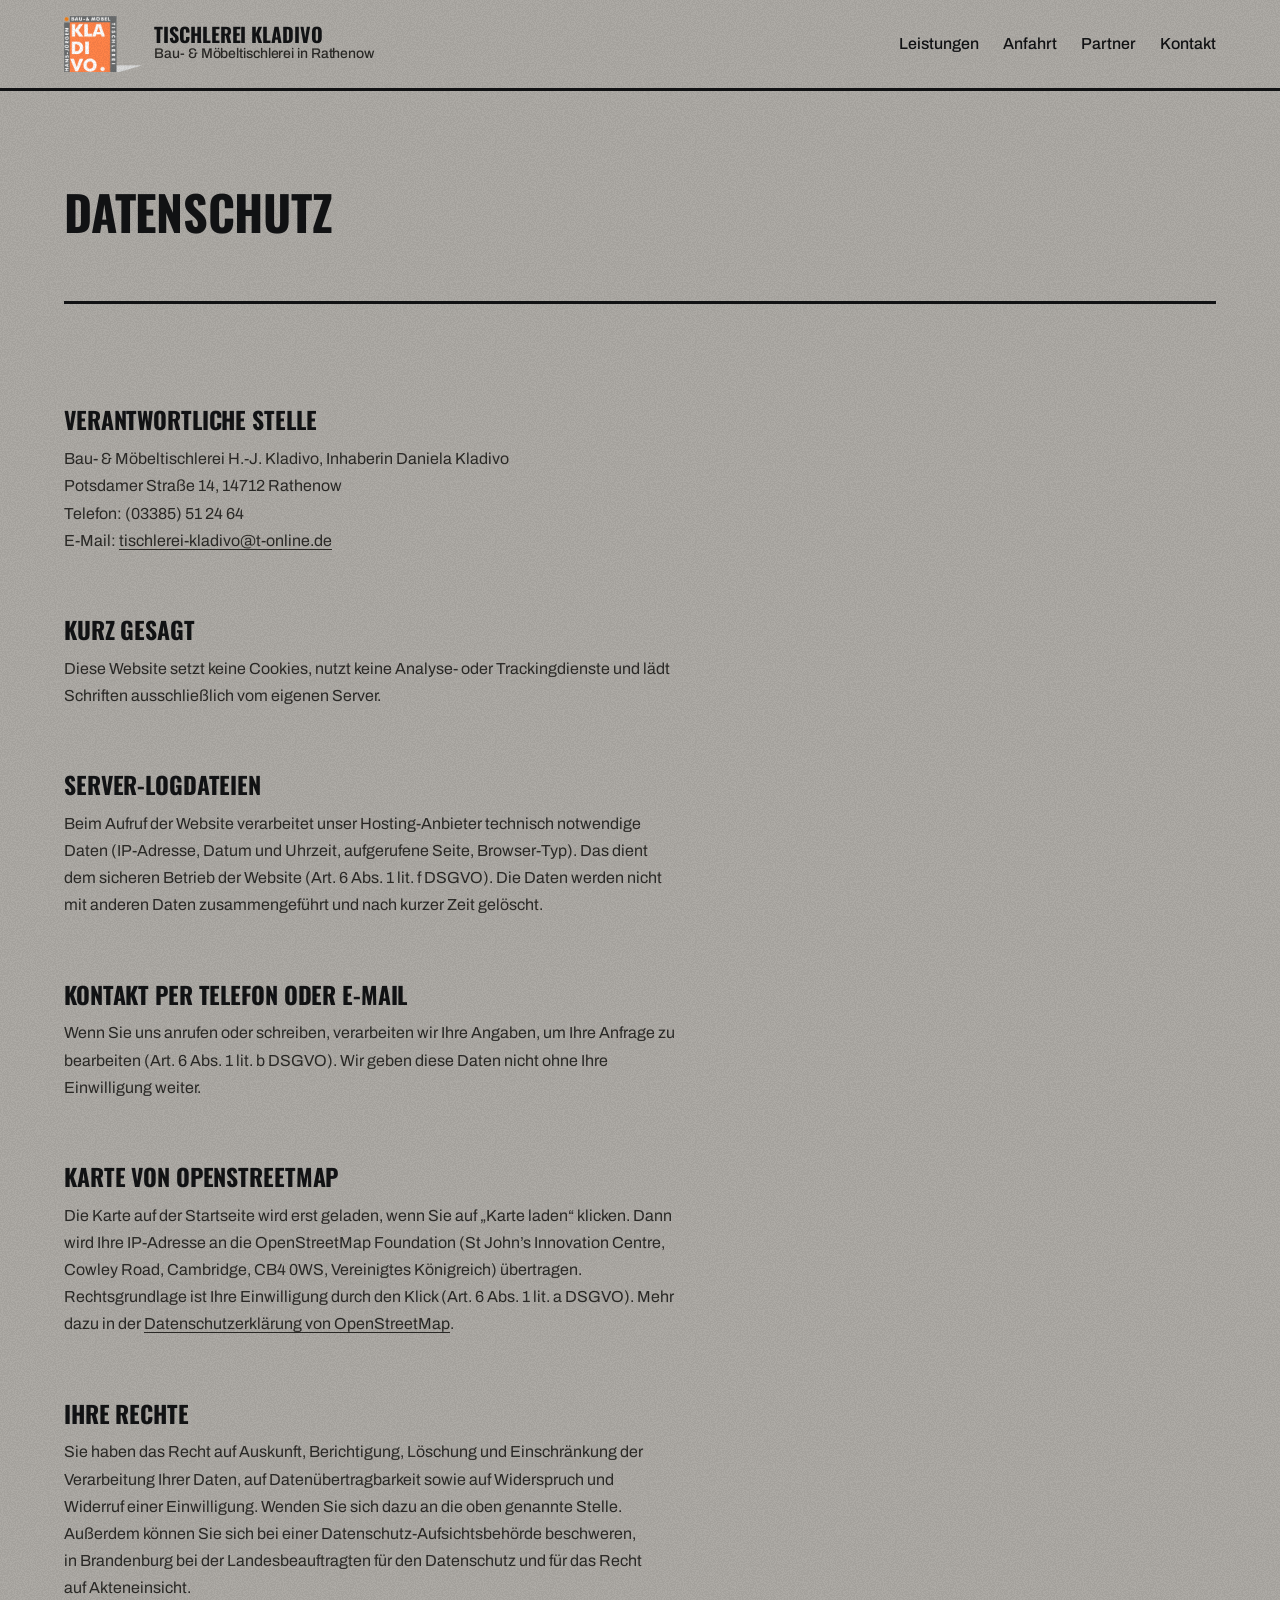
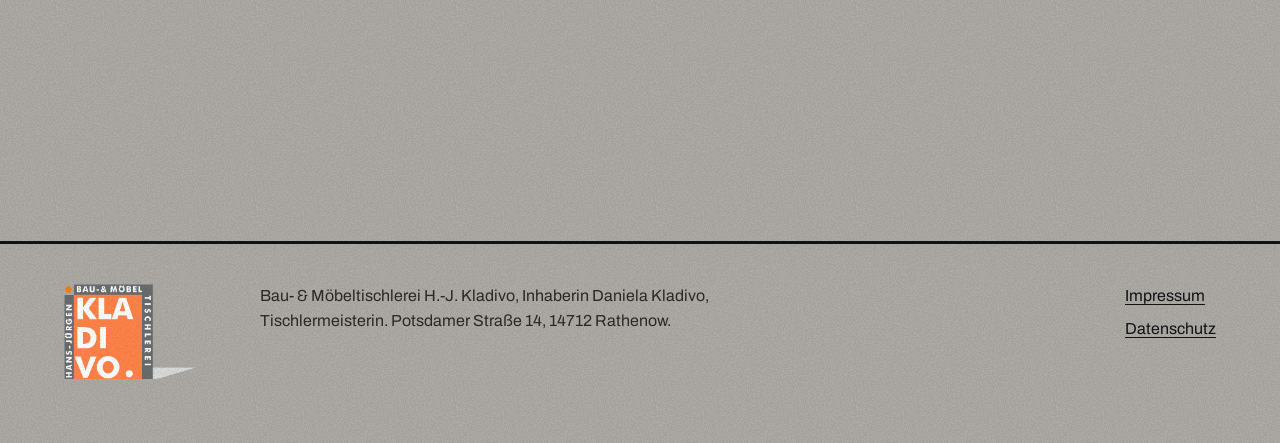
==== datenschutz.html @ 66cb930c "Neue Website der Tischlerei Kladivo Statische Neuauflage von tischlerei-kladivo.de nach den Hallmark" ====
<!doctype html>
<html lang="de">
<head>
<meta charset="utf-8">
<meta name="viewport" content="width=device-width, initial-scale=1">
<title>Datenschutz, Tischlerei Kladivo Rathenow</title>
<meta name="description" content="Datenschutzerklärung der Bau- & Möbeltischlerei H.-J. Kladivo in Rathenow.">
<meta name="robots" content="noindex">
<link rel="icon" href="assets/img/favicon.png" type="image/png">
<link rel="stylesheet" href="assets/css/site.css">
</head>
<body>
<a class="skip" href="#inhalt">Zum Inhalt springen</a>

<header class="nav">
  <div class="container nav__inner">
    <a class="brand" href="./" aria-label="Tischlerei Kladivo, zur Startseite">
      <img src="assets/img/kladivo-logo.png" width="413" height="295" alt="">
      <span class="brand__name">Tischlerei Kladivo<small>Bau- & Möbeltischlerei in Rathenow</small></span>
    </a>
    <nav aria-label="Hauptnavigation">
      <ul class="nav__links">
        <li><a href="./#leistungen">Leistungen</a></li>
        <li><a href="./#anfahrt">Anfahrt</a></li>
        <li><a href="./#partner">Partner</a></li>
        <li><a href="./#kontakt">Kontakt</a></li>
      </ul>
    </nav>
  </div>
</header>

<main id="inhalt" class="doc">
  <div class="container">
    <h1>Datenschutz</h1>
    <div class="doc__body">
      <h2>Verantwortliche Stelle</h2>
      <address>Bau- & Möbeltischlerei H.-J. Kladivo, Inhaberin Daniela Kladivo<br>Potsdamer Straße 14, 14712 Rathenow<br>Telefon: (03385) 51 24 64<br>E-Mail: <a href="mailto:tischlerei-kladivo@t-online.de">tischlerei-kladivo@t-online.de</a></address>

      <h2>Kurz gesagt</h2>
      <p>Diese Website setzt keine Cookies, nutzt keine Analyse- oder Trackingdienste und lädt Schriften ausschließlich vom eigenen Server.</p>

      <h2>Server-Logdateien</h2>
      <p>Beim Aufruf der Website verarbeitet unser Hosting-Anbieter technisch notwendige Daten (IP-Adresse, Datum und Uhrzeit, aufgerufene Seite, Browser-Typ). Das dient dem sicheren Betrieb der Website (Art. 6 Abs. 1 lit. f DSGVO). Die Daten werden nicht mit anderen Daten zusammengeführt und nach kurzer Zeit gelöscht.</p>

      <h2>Kontakt per Telefon oder E-Mail</h2>
      <p>Wenn Sie uns anrufen oder schreiben, verarbeiten wir Ihre Angaben, um Ihre Anfrage zu bearbeiten (Art. 6 Abs. 1 lit. b DSGVO). Wir geben diese Daten nicht ohne Ihre Einwilligung weiter.</p>

      <h2>Karte von OpenStreetMap</h2>
      <p>Die Karte auf der Startseite wird erst geladen, wenn Sie auf „Karte laden“ klicken. Dann wird Ihre IP-Adresse an die OpenStreetMap Foundation (St John’s Innovation Centre, Cowley Road, Cambridge, CB4 0WS, Vereinigtes Königreich) übertragen. Rechtsgrundlage ist Ihre Einwilligung durch den Klick (Art. 6 Abs. 1 lit. a DSGVO). Mehr dazu in der <a href="https://wiki.osmfoundation.org/wiki/Privacy_Policy" rel="noopener">Datenschutzerklärung von OpenStreetMap</a>.</p>

      <h2>Ihre Rechte</h2>
      <p>Sie haben das Recht auf Auskunft, Berichtigung, Löschung und Einschränkung der Verarbeitung Ihrer Daten, auf Datenübertragbarkeit sowie auf Widerspruch und Widerruf einer Einwilligung. Wenden Sie sich dazu an die oben genannte Stelle. Außerdem können Sie sich bei einer Datenschutz-Aufsichtsbehörde beschweren, in Brandenburg bei der Landesbeauftragten für den Datenschutz und für das Recht auf Akteneinsicht.</p>
    </div>
  </div>
</main>

<footer class="footer">
  <div class="container footer__inner">
    <img src="assets/img/kladivo-logo.png" width="413" height="295" alt="">
    <p>Bau- & Möbeltischlerei H.-J. Kladivo, Inhaberin Daniela Kladivo, Tischlermeisterin. Potsdamer Straße 14, 14712 Rathenow.</p>
    <ul>
      <li><a href="impressum.html">Impressum</a></li>
      <li><a href="datenschutz.html" aria-current="page">Datenschutz</a></li>
    </ul>
  </div>
</footer>
</body>
</html>
---- assets/css/site.css ----
/* Hallmark · shape: site board (a trade's notice board: contact plate, rows, statement, visit split, partner table, contact band) · genre: editorial · theme: Formwork (deal: manual) · job: hire · draw: manual
 * hero: Counter · nav: edge-aligned, the logo mark and wordmark left, four anchor links right · footer: colophon block · imagery: none (the owner's logo only) · signature: the original Kladivo logo, kept, cast on a plate with the phone number like a sign at the workshop gate · formwork: cast
 * axes: mid/display-condensed/warm · posture: restrained · contrast: pass · fold: pass · v2.0.0 */
/* Hallmark · pre-emit critique: P4 H5 E4 S4 R5 V4 · weakest: S, the trade's own slogan and its own words about the workshop carry the page instead of generic craft copy */
@import url("./tokens.css");
@import url("./base.css");

/* Fläche: Betongrau mit Körnung */
body { position: relative; isolation: isolate; }
body::after {
  content: ""; position: absolute; inset: 0; pointer-events: none; z-index: var(--z-raised);
  background-size: 200px 200px; opacity: var(--texture-opacity); mix-blend-mode: multiply;
  background-image: url("data:image/svg+xml,%3Csvg xmlns='http://www.w3.org/2000/svg' width='200' height='200'%3E%3Cfilter id='g'%3E%3CfeTurbulence type='fractalNoise' baseFrequency='0.85' numOctaves='2' stitchTiles='stitch'/%3E%3CfeColorMatrix values='0 0 0 0 0 0 0 0 0 0 0 0 0 0 0 0 0 0 9 -4'/%3E%3C/filter%3E%3Crect width='100%25' height='100%25' filter='url(%23g)'/%3E%3C/svg%3E");
}
body > * { position: relative; }

.skip { position: absolute; left: var(--space-md); top: var(--space-md); z-index: var(--z-tooltip); padding: var(--space-sm) var(--space-md); background: var(--color-plate-ink); color: var(--color-ink); transform: translateY(-200%); }
.skip:focus-visible { transform: none; }

/* Navigation */
.nav { border-bottom: var(--rule-bar) solid var(--color-ink); }
.nav__inner { display: flex; align-items: center; justify-content: space-between; gap: var(--space-lg); min-height: var(--nav-h); }
.brand { display: inline-flex; align-items: center; gap: var(--space-sm); text-decoration: none; color: var(--color-ink); }
.brand img { width: auto; height: 56px; flex-shrink: 0; }
.brand__name { font: var(--display-weight) var(--text-lg)/1.05 var(--font-display); text-transform: uppercase; letter-spacing: var(--tracking-display); white-space: nowrap; }
.brand__name small { display: block; font: 500 var(--text-sm)/1.3 var(--font-body); text-transform: none; color: var(--color-ink-2); }
.nav__links { display: flex; gap: var(--space-lg); margin: 0; padding: 0; list-style: none; }
.nav__links a { display: inline-block; padding-block: var(--space-xs); font-weight: 500; font-size: var(--text-md); text-decoration: none; color: var(--color-ink); white-space: nowrap; transition: color var(--dur-short) var(--ease-out); }
.nav__links a:hover { color: var(--color-accent-deep); text-decoration: underline; text-decoration-thickness: 2px; }

/* Buttons */
.btn { display: inline-flex; align-items: center; justify-content: center; min-height: 48px; padding: 0 var(--space-xl); border: 2px solid var(--color-ink); border-radius: 0; font: var(--display-weight) var(--text-md)/1 var(--font-display); text-transform: uppercase; letter-spacing: 0.02em; white-space: nowrap; text-decoration: none; cursor: pointer;
  transition: translate var(--dur-micro) var(--ease-out), box-shadow var(--dur-micro) var(--ease-out), background-color var(--dur-short) var(--ease-out); }
.btn--primary { background: var(--color-accent); color: var(--color-accent-ink); box-shadow: 0 3px 0 var(--color-accent-deep); }
.btn--primary:hover { background: color-mix(in oklab, var(--color-accent) 88%, var(--color-plate-ink)); }
.btn--primary:active { translate: 0 3px; box-shadow: 0 0 0 var(--color-accent-deep); }
.btn--secondary { background: var(--color-paper-2); color: var(--color-ink); box-shadow: inset 0 2px 3px color-mix(in oklab, var(--color-ink) 30%, transparent); }
.btn--secondary:hover { background: var(--color-paper-3); }
.btn--secondary:active { translate: 0 1px; }
.btn:disabled, .btn[aria-disabled="true"] { opacity: 0.55; cursor: not-allowed; translate: none; }
.btn[aria-busy="true"] { cursor: progress; }
.actions { display: flex; flex-wrap: wrap; gap: var(--space-md); }

/* Plate (gegossene Tafel) */
.plate { background: var(--color-plate); border: var(--rule-bar) solid var(--color-ink); box-shadow: var(--shadow-card); }

/* Hero */
.hero__inner { display: grid; grid-template-columns: minmax(0, 7fr) minmax(0, 5fr); gap: var(--space-3xl); align-items: center; min-height: calc(100svh - var(--nav-h)); padding-block: var(--space-2xl) var(--space-3xl); }
.hero__text { display: grid; gap: var(--space-lg); }
.hero h1 { line-height: 1.02; max-width: none; }
.hero .lead { color: var(--color-ink-2); }
.hero .actions { margin-top: var(--space-md); }
.sign { padding: var(--space-xl); display: grid; gap: var(--space-lg); }
.sign img { width: 100%; max-width: 280px; height: auto; }
.sign__phone { display: grid; gap: var(--space-2xs); padding-top: var(--space-lg); border-top: var(--rule-bar) solid var(--color-ink); }
.sign__phone a { font: 500 var(--text-3xl)/1.05 var(--font-outlier); font-variant-numeric: tabular-nums; text-decoration: none; color: var(--color-ink); white-space: nowrap; }
.sign__phone a:hover { color: var(--color-accent-deep); text-decoration: underline; text-decoration-thickness: 2px; }
.label { font-size: var(--text-sm); font-weight: 500; color: var(--color-muted); }
.sign address { font-style: normal; color: var(--color-ink-2); }

/* Abschnitte */
.section { padding-block: var(--section-gap) 0; }
.section--last { padding-bottom: var(--section-gap); }
.head { display: grid; grid-template-columns: minmax(0, 7fr) minmax(0, 5fr); gap: var(--gap-columns); align-items: end; padding-top: var(--space-lg); border-top: var(--rule-bar) solid var(--color-ink); margin-bottom: var(--space-2xl); }
.head .lead { color: var(--color-ink-2); }

/* Leistungen: Zeilen */
.rows { margin: 0; padding: 0; list-style: none; }
.rows li { display: grid; grid-template-columns: minmax(0, 5fr) minmax(0, 7fr); gap: var(--gap-columns); align-items: baseline; padding-block: var(--space-xl); border-bottom: var(--rule-hair) solid var(--color-paper-3); }
.rows li:first-child { padding-top: 0; }
.rows h3 { font-size: var(--text-2xl); line-height: 1.05; }
.rows p { color: var(--color-ink-2); font-size: var(--text-lg); line-height: 1.5; }

/* Leitsatz auf dunklem Band */
.band--ink { --color-focus: var(--color-accent); background: var(--color-ink); color: var(--color-plate-ink); padding-block: var(--section-gap-s); margin-top: var(--section-gap); }
.statement { display: grid; grid-template-columns: minmax(0, 9fr) minmax(0, 3fr); gap: var(--gap-columns); align-items: end; }
.statement blockquote { margin: 0; }
.statement blockquote p { font: var(--display-weight) var(--text-display-s)/1.04 var(--font-display); text-transform: uppercase; letter-spacing: var(--tracking-display); max-width: 24ch; text-wrap: balance; color: var(--color-plate-ink); }
.statement > p { color: var(--color-plate); max-width: 34ch; }

/* Besuch: Split mit Karte */
.visit { display: grid; grid-template-columns: minmax(0, 5fr) minmax(0, 7fr); gap: var(--space-3xl); align-items: center; }
.visit__text { display: grid; gap: var(--space-lg); }
.visit__text p { color: var(--color-ink-2); }
.visit__text address { font-style: normal; font-size: var(--text-lg); line-height: 1.45; color: var(--color-ink); }
.map { position: relative; min-height: 460px; border: 2px solid var(--color-ink); background: var(--color-paper-2); display: grid; }
.map__rest { display: grid; align-content: end; gap: var(--space-md); padding: var(--space-xl); }
.map__street { font: var(--display-weight) var(--text-display-s)/1.02 var(--font-display); text-transform: uppercase; letter-spacing: var(--tracking-display); color: var(--color-ink); }
.map__coords { font: 500 var(--text-lg)/1.3 var(--font-outlier); font-variant-numeric: tabular-nums; color: var(--color-ink-2); }
.map__note { font-size: var(--text-sm); color: var(--color-muted); max-width: 46ch; }
.map iframe { position: absolute; inset: 0; width: 100%; height: 100%; border: 0; }

/* Partner: Tabelle */
.table { width: 100%; border-collapse: collapse; }
.table th { text-align: left; font-size: var(--text-sm); font-weight: 500; color: var(--color-muted); padding: 0 var(--space-md) var(--space-sm) 0; border-bottom: var(--rule-bar) solid var(--color-ink); white-space: nowrap; }
.table td { padding: var(--space-md) var(--space-md) var(--space-md) 0; border-bottom: var(--rule-hair) solid var(--color-paper-3); vertical-align: baseline; color: var(--color-ink-2); }
.table td:first-child { font: var(--display-weight) var(--text-title)/1.2 var(--font-display); text-transform: uppercase; color: var(--color-ink); width: 34%; }
.table td:last-child { text-align: right; padding-right: 0; white-space: nowrap; }
.table a { color: var(--color-ink); font-weight: 500; }
.table a:hover { color: var(--color-accent-deep); text-decoration-thickness: 2px; }

/* Kontakt: Band */
.band--cast { background: var(--color-paper-2); padding-block: var(--section-gap-s); margin-top: var(--section-gap); }
.band--cast .head { border-top-color: var(--color-ink); }
.contacts { display: grid; grid-template-columns: repeat(4, minmax(0, 1fr)); margin: 0; }
.contacts > div { display: grid; align-content: start; gap: var(--space-xs); padding-inline: var(--space-lg); border-left: var(--rule-hair) solid var(--color-ink-2); }
.contacts > div:first-child { padding-left: 0; border-left: 0; }
.contacts > div:last-child { padding-right: 0; }
.contacts dt { font-size: var(--text-sm); font-weight: 500; color: var(--color-muted); }
.contacts dd { margin: 0; font: 500 var(--text-xl)/1.3 var(--font-outlier); font-variant-numeric: tabular-nums; color: var(--color-ink); overflow-wrap: anywhere; }
.contacts dd a { text-decoration: none; }
.contacts dd a:hover { color: var(--color-accent-deep); text-decoration: underline; text-decoration-thickness: 2px; }
.contacts__note { margin-top: var(--space-xl); color: var(--color-ink-2); }

/* Fußzeile */
.footer { padding-block: var(--space-3xl) var(--space-2xl); }
.footer__inner { display: grid; grid-template-columns: auto minmax(0, 1fr) auto; gap: var(--space-2xl); align-items: start; padding-top: var(--space-xl); border-top: var(--rule-bar) solid var(--color-ink); }
.footer img { width: 132px; height: auto; }
.footer p { color: var(--color-ink-2); max-width: 52ch; }
.footer ul { display: grid; gap: var(--space-xs); margin: 0; padding: 0; list-style: none; }
.footer ul a { color: var(--color-ink); }
.footer ul a:hover { color: var(--color-accent-deep); text-decoration-thickness: 2px; }

/* Unterseiten (Impressum, Datenschutz) */
.doc { padding-block: var(--space-3xl) var(--section-gap); }
.doc h1 { font-size: var(--text-section); margin-bottom: var(--space-2xl); }
.doc h2 { font-size: var(--text-title); margin-top: var(--space-2xl); margin-bottom: var(--space-sm); }
.doc p, .doc address, .doc li { max-width: 68ch; color: var(--color-ink-2); line-height: 1.7; }
.doc p + p { margin-top: var(--space-md); }
.doc address { font-style: normal; }
.doc ul { padding-left: var(--space-lg); margin: var(--space-sm) 0 0; }
.doc__body { border-top: var(--rule-bar) solid var(--color-ink); padding-top: var(--space-xl); }

/* Responsiv */
@media (max-width: 60rem) {
  :root { --nav-h: 72px; }
  .nav__inner { flex-wrap: wrap; row-gap: 0; padding-block: var(--space-sm); }
  .nav__links { width: 100%; overflow-x: auto; gap: var(--space-lg); padding-bottom: var(--space-2xs); }
  .brand img { height: 44px; }
  .hero__inner { grid-template-columns: minmax(0, 1fr); min-height: 0; gap: var(--space-2xl); padding-block: var(--space-2xl); }
  .head, .statement, .visit { grid-template-columns: minmax(0, 1fr); }
  .visit { gap: var(--space-xl); }
  .rows li { grid-template-columns: minmax(0, 1fr); gap: var(--space-sm); }
  .contacts { grid-template-columns: repeat(2, minmax(0, 1fr)); row-gap: var(--space-xl); }
  .contacts > div:nth-child(3) { padding-left: 0; border-left: 0; }
  .footer__inner { grid-template-columns: minmax(0, 1fr); gap: var(--space-lg); }
  .map { min-height: 340px; }
}
@media (max-width: 40rem) {
  .sign { padding: var(--space-lg); }
  .sign__phone a { font-size: var(--text-2xl); }
  .contacts { grid-template-columns: minmax(0, 1fr); }
  .contacts > div { padding-inline: 0; border-left: 0; padding-top: var(--space-md); border-top: var(--rule-hair) solid var(--color-ink-2); }
  .contacts > div:first-child { border-top: 0; padding-top: 0; }
  .table thead { display: none; }
  .table tr { display: grid; grid-template-columns: minmax(0, 1fr) auto; column-gap: var(--space-md); padding-block: var(--space-md); border-bottom: var(--rule-hair) solid var(--color-paper-3); }
  .table td { border: 0; padding: 0; width: auto; }
  .table td:first-child { width: auto; }
  .table td:nth-child(2) { grid-column: 1 / -1; grid-row: 2; }
  .table td:last-child { grid-column: 2; grid-row: 1; }
}
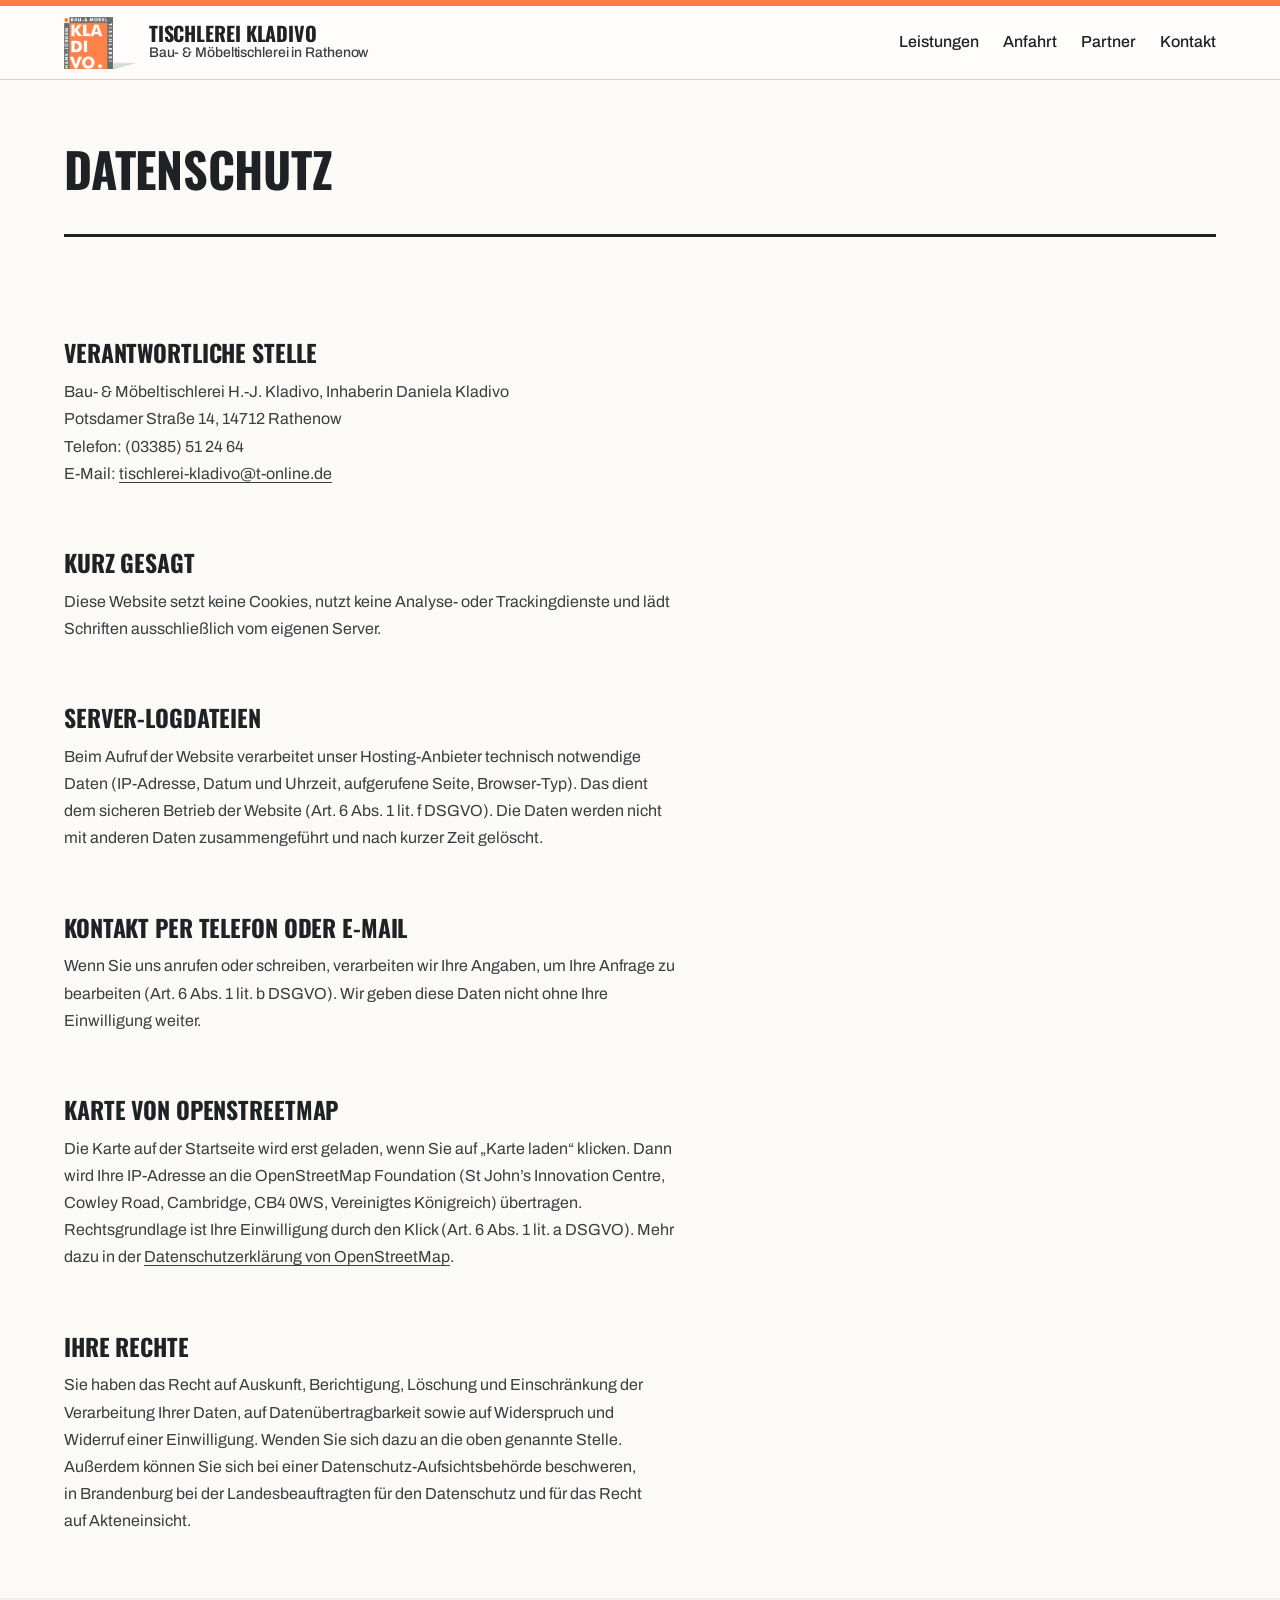
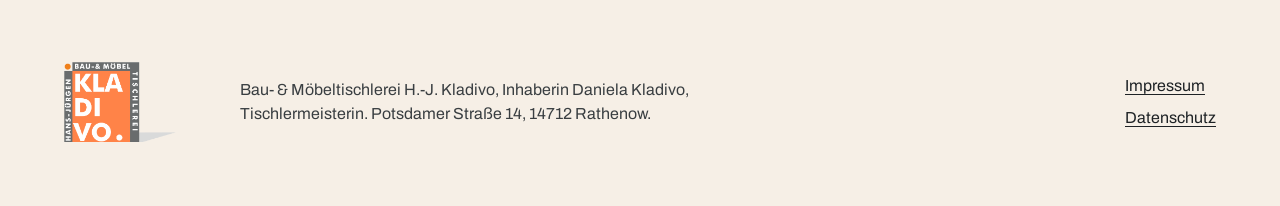
==== commit ecc47788: "Partnerlogos und bildschirmfüllende Sektionen auf allen Geräten - Partner als Kacheln mit ihren Logo" ====
--- a/datenschutz.html
+++ b/datenschutz.html
@@ -19,12 +19,15 @@
       <span class="brand__name">Tischlerei Kladivo<small>Bau- & Möbeltischlerei in Rathenow</small></span>
     </a>
     <nav aria-label="Hauptnavigation">
-      <ul class="nav__links">
+      <details class="menu" open>
+        <summary>Menü</summary>
+        <ul class="nav__links">
         <li><a href="./#leistungen">Leistungen</a></li>
         <li><a href="./#anfahrt">Anfahrt</a></li>
         <li><a href="./#partner">Partner</a></li>
         <li><a href="./#kontakt">Kontakt</a></li>
       </ul>
+      </details>
     </nav>
   </div>
 </header>
@@ -64,5 +67,15 @@
     </ul>
   </div>
 </footer>
+<script>
+  (function () {
+    var m = document.querySelector('.menu');
+    if (!m) return;
+    var mq = window.matchMedia('(max-width: 60rem)');
+    function sync() { m.open = !mq.matches; }
+    sync(); mq.addEventListener('change', sync);
+    m.querySelectorAll('a').forEach(function (a) { a.addEventListener('click', function () { if (mq.matches) m.open = false; }); });
+  })();
+</script>
 </body>
 </html>
--- a/assets/css/site.css
+++ b/assets/css/site.css
@@ -1,161 +1,207 @@
-/* Hallmark · shape: site board (a trade's notice board: contact plate, rows, statement, visit split, partner table, contact band) · genre: editorial · theme: Formwork (deal: manual) · job: hire · draw: manual
- * hero: Counter · nav: edge-aligned, the logo mark and wordmark left, four anchor links right · footer: colophon block · imagery: none (the owner's logo only) · signature: the original Kladivo logo, kept, cast on a plate with the phone number like a sign at the workshop gate · formwork: cast
- * axes: mid/display-condensed/warm · posture: restrained · contrast: pass · fold: pass · v2.0.0 */
-/* Hallmark · pre-emit critique: P4 H5 E4 S4 R5 V4 · weakest: S, the trade's own slogan and its own words about the workshop carry the page instead of generic craft copy */
+/* Hallmark · shape: site board (full-screen panels: contact plate, rows, statement, visit split, partner tiles, contact plate) · genre: editorial · theme: custom (from Formwork, repainted on request) · job: hire · idea: "the workshop's own sign, set out in daylight" · vibe: "bright workshop, warm white, logo orange, plain talk"
+ * paper: oklch(98.5% 0.006 75) · accent: oklch(73% 0.17 45) · display: Oswald · body: Archivo · hero: Counter · nav: sticky edge-aligned bar under an orange strip, logo and wordmark left, four anchor links right, a menu disclosure under 60rem · footer: colophon block · imagery: the owner's logo and the partners' own logos · signature: the original Kladivo logo on a white plate with a hard orange shadow, beside the phone number
+ * axes: light/display-condensed/warm · posture: committed (the logo orange carries the statement panel, the strip and the plate shadows) · contrast: pass · fold: pass · v2.0.0 */
+/* Hallmark · pre-emit critique: P4 H5 E4 S4 R4 V4 · weakest: R, the orange field is loud; kept to one panel, the strip and the plate shadows so it reads as the logo, not as a sale */
 @import url("./tokens.css");
 @import url("./base.css");
 
-/* Fläche: Betongrau mit Körnung */
-body { position: relative; isolation: isolate; }
-body::after {
-  content: ""; position: absolute; inset: 0; pointer-events: none; z-index: var(--z-raised);
-  background-size: 200px 200px; opacity: var(--texture-opacity); mix-blend-mode: multiply;
-  background-image: url("data:image/svg+xml,%3Csvg xmlns='http://www.w3.org/2000/svg' width='200' height='200'%3E%3Cfilter id='g'%3E%3CfeTurbulence type='fractalNoise' baseFrequency='0.85' numOctaves='2' stitchTiles='stitch'/%3E%3CfeColorMatrix values='0 0 0 0 0 0 0 0 0 0 0 0 0 0 0 0 0 0 9 -4'/%3E%3C/filter%3E%3Crect width='100%25' height='100%25' filter='url(%23g)'/%3E%3C/svg%3E");
-}
-body > * { position: relative; }
-
-.skip { position: absolute; left: var(--space-md); top: var(--space-md); z-index: var(--z-tooltip); padding: var(--space-sm) var(--space-md); background: var(--color-plate-ink); color: var(--color-ink); transform: translateY(-200%); }
+:root { --nav-h: 80px; --panel-pad: var(--space-3xl); --head-gap: var(--space-2xl); }
+@media (max-width: 60rem) { :root { --nav-h: 68px; --panel-pad: var(--space-2xl); --head-gap: var(--space-xl); } }
+@media (max-width: 40rem) { :root { --nav-h: 64px; --panel-pad: var(--space-xl); --head-gap: var(--space-lg); } }
+html { scroll-padding-top: var(--nav-h); }
+
+.skip { position: absolute; left: var(--space-md); top: var(--space-md); z-index: var(--z-tooltip); padding: var(--space-sm) var(--space-md); background: var(--color-plate); color: var(--color-ink); transform: translateY(-200%); }
 .skip:focus-visible { transform: none; }
 
-/* Navigation */
-.nav { border-bottom: var(--rule-bar) solid var(--color-ink); }
-.nav__inner { display: flex; align-items: center; justify-content: space-between; gap: var(--space-lg); min-height: var(--nav-h); }
-.brand { display: inline-flex; align-items: center; gap: var(--space-sm); text-decoration: none; color: var(--color-ink); }
-.brand img { width: auto; height: 56px; flex-shrink: 0; }
+/* Navigation: klebt oben, feste Höhe */
+.nav { position: sticky; top: 0; z-index: var(--z-sticky-nav); height: var(--nav-h); border-top: 6px solid var(--color-accent); border-bottom: var(--rule-hair) solid var(--color-rule); background: var(--color-plate); }
+.nav__inner { display: flex; align-items: center; justify-content: space-between; gap: var(--space-lg); height: 100%; }
+.brand { display: inline-flex; align-items: center; gap: var(--space-sm); min-width: 0; text-decoration: none; color: var(--color-ink); }
+.brand img { width: auto; height: calc(var(--nav-h) - 28px); flex-shrink: 0; }
 .brand__name { font: var(--display-weight) var(--text-lg)/1.05 var(--font-display); text-transform: uppercase; letter-spacing: var(--tracking-display); white-space: nowrap; }
 .brand__name small { display: block; font: 500 var(--text-sm)/1.3 var(--font-body); text-transform: none; color: var(--color-ink-2); }
 .nav__links { display: flex; gap: var(--space-lg); margin: 0; padding: 0; list-style: none; }
 .nav__links a { display: inline-block; padding-block: var(--space-xs); font-weight: 500; font-size: var(--text-md); text-decoration: none; color: var(--color-ink); white-space: nowrap; transition: color var(--dur-short) var(--ease-out); }
 .nav__links a:hover { color: var(--color-accent-deep); text-decoration: underline; text-decoration-thickness: 2px; }
+.menu { position: relative; }
+.menu > summary { display: none; }
 
 /* Buttons */
-.btn { display: inline-flex; align-items: center; justify-content: center; min-height: 48px; padding: 0 var(--space-xl); border: 2px solid var(--color-ink); border-radius: 0; font: var(--display-weight) var(--text-md)/1 var(--font-display); text-transform: uppercase; letter-spacing: 0.02em; white-space: nowrap; text-decoration: none; cursor: pointer;
+.btn { display: inline-flex; align-items: center; justify-content: center; min-height: 48px; padding: 0 var(--space-xl); border: 2px solid var(--color-ink); border-radius: 0; font: var(--display-weight) var(--text-md)/1 var(--font-display); text-transform: uppercase; letter-spacing: 0.02em; white-space: nowrap; text-decoration: none; cursor: pointer; color: var(--color-ink);
   transition: translate var(--dur-micro) var(--ease-out), box-shadow var(--dur-micro) var(--ease-out), background-color var(--dur-short) var(--ease-out); }
 .btn--primary { background: var(--color-accent); color: var(--color-accent-ink); box-shadow: 0 3px 0 var(--color-accent-deep); }
-.btn--primary:hover { background: color-mix(in oklab, var(--color-accent) 88%, var(--color-plate-ink)); }
+.btn--primary:hover { background: color-mix(in oklab, var(--color-accent) 88%, var(--color-plate)); }
 .btn--primary:active { translate: 0 3px; box-shadow: 0 0 0 var(--color-accent-deep); }
-.btn--secondary { background: var(--color-paper-2); color: var(--color-ink); box-shadow: inset 0 2px 3px color-mix(in oklab, var(--color-ink) 30%, transparent); }
-.btn--secondary:hover { background: var(--color-paper-3); }
+.btn--secondary { background: var(--color-plate); box-shadow: inset 0 2px 3px color-mix(in oklab, var(--color-ink) 18%, transparent); }
+.btn--secondary:hover { background: var(--color-paper-2); }
 .btn--secondary:active { translate: 0 1px; }
 .btn:disabled, .btn[aria-disabled="true"] { opacity: 0.55; cursor: not-allowed; translate: none; }
 .btn[aria-busy="true"] { cursor: progress; }
 .actions { display: flex; flex-wrap: wrap; gap: var(--space-md); }
 
-/* Plate (gegossene Tafel) */
 .plate { background: var(--color-plate); border: var(--rule-bar) solid var(--color-ink); box-shadow: var(--shadow-card); }
-
-/* Hero */
-.hero__inner { display: grid; grid-template-columns: minmax(0, 7fr) minmax(0, 5fr); gap: var(--space-3xl); align-items: center; min-height: calc(100svh - var(--nav-h)); padding-block: var(--space-2xl) var(--space-3xl); }
+.label { font-size: var(--text-sm); font-weight: 500; color: var(--color-muted); }
+
+/* Jede Sektion füllt genau einen Bildschirm unter der Navigation, Inhalt mittig */
+.panel { min-height: calc(100svh - var(--nav-h)); display: grid; align-items: center; padding-block: var(--panel-pad); }
+.panel > .container { width: 100%; }
+.panel--tint { background: var(--color-paper-2); }
+.head { display: grid; grid-template-columns: minmax(0, 1fr) minmax(0, 1fr); gap: var(--space-sm) var(--gap-columns); align-items: end; padding-top: var(--space-lg); border-top: var(--rule-bar) solid var(--color-ink); margin-bottom: var(--head-gap); }
+.head .lead { color: var(--color-ink-2); }
+
+/* Startseite */
+.hero__inner { display: grid; grid-template-columns: minmax(0, 1fr) minmax(0, 1fr); gap: var(--space-3xl); align-items: center; }
 .hero__text { display: grid; gap: var(--space-lg); }
 .hero h1 { line-height: 1.02; max-width: none; }
 .hero .lead { color: var(--color-ink-2); }
-.hero .actions { margin-top: var(--space-md); }
-.sign { padding: var(--space-xl); display: grid; gap: var(--space-lg); }
+.hero .actions { margin-top: var(--space-xs); }
+.sign { justify-self: end; width: min(100%, 460px); padding: var(--space-xl); display: grid; gap: var(--space-lg); }
 .sign img { width: 100%; max-width: 280px; height: auto; }
 .sign__phone { display: grid; gap: var(--space-2xs); padding-top: var(--space-lg); border-top: var(--rule-bar) solid var(--color-ink); }
 .sign__phone a { font: 500 var(--text-3xl)/1.05 var(--font-outlier); font-variant-numeric: tabular-nums; text-decoration: none; color: var(--color-ink); white-space: nowrap; }
 .sign__phone a:hover { color: var(--color-accent-deep); text-decoration: underline; text-decoration-thickness: 2px; }
-.label { font-size: var(--text-sm); font-weight: 500; color: var(--color-muted); }
 .sign address { font-style: normal; color: var(--color-ink-2); }
 
-/* Abschnitte */
-.section { padding-block: var(--section-gap) 0; }
-.section--last { padding-bottom: var(--section-gap); }
-.head { display: grid; grid-template-columns: minmax(0, 7fr) minmax(0, 5fr); gap: var(--gap-columns); align-items: end; padding-top: var(--space-lg); border-top: var(--rule-bar) solid var(--color-ink); margin-bottom: var(--space-2xl); }
-.head .lead { color: var(--color-ink-2); }
-
-/* Leistungen: Zeilen */
+/* Leistungen */
 .rows { margin: 0; padding: 0; list-style: none; }
-.rows li { display: grid; grid-template-columns: minmax(0, 5fr) minmax(0, 7fr); gap: var(--gap-columns); align-items: baseline; padding-block: var(--space-xl); border-bottom: var(--rule-hair) solid var(--color-paper-3); }
+.rows li { display: grid; grid-template-columns: minmax(0, 1fr) minmax(0, 1fr); gap: var(--gap-columns); align-items: baseline; padding-block: var(--space-xl); border-bottom: var(--rule-hair) solid var(--color-rule); }
 .rows li:first-child { padding-top: 0; }
 .rows h3 { font-size: var(--text-2xl); line-height: 1.05; }
 .rows p { color: var(--color-ink-2); font-size: var(--text-lg); line-height: 1.5; }
 
-/* Leitsatz auf dunklem Band */
-.band--ink { --color-focus: var(--color-accent); background: var(--color-ink); color: var(--color-plate-ink); padding-block: var(--section-gap-s); margin-top: var(--section-gap); }
-.statement { display: grid; grid-template-columns: minmax(0, 9fr) minmax(0, 3fr); gap: var(--gap-columns); align-items: end; }
+/* Leitsatz auf Orange */
+.panel--field { --color-focus: var(--color-field-ink); background: var(--color-field); color: var(--color-field-ink); }
+.statement { display: grid; gap: var(--space-xl); justify-items: center; text-align: center; }
 .statement blockquote { margin: 0; }
-.statement blockquote p { font: var(--display-weight) var(--text-display-s)/1.04 var(--font-display); text-transform: uppercase; letter-spacing: var(--tracking-display); max-width: 24ch; text-wrap: balance; color: var(--color-plate-ink); }
-.statement > p { color: var(--color-plate); max-width: 34ch; }
-
-/* Besuch: Split mit Karte */
-.visit { display: grid; grid-template-columns: minmax(0, 5fr) minmax(0, 7fr); gap: var(--space-3xl); align-items: center; }
+.statement blockquote p { font: var(--display-weight) var(--text-display)/1.02 var(--font-display); text-transform: uppercase; letter-spacing: var(--tracking-display); max-width: 18ch; margin-inline: auto; text-wrap: balance; overflow-wrap: break-word; color: var(--color-field-ink); }
+.statement > p { color: var(--color-field-ink); max-width: 40ch; font-size: var(--text-lead); line-height: 1.5; }
+
+/* Anfahrt */
+.visit { display: grid; grid-template-columns: minmax(0, 1fr) minmax(0, 1fr); gap: var(--space-3xl); align-items: center; }
 .visit__text { display: grid; gap: var(--space-lg); }
 .visit__text p { color: var(--color-ink-2); }
 .visit__text address { font-style: normal; font-size: var(--text-lg); line-height: 1.45; color: var(--color-ink); }
-.map { position: relative; min-height: 460px; border: 2px solid var(--color-ink); background: var(--color-paper-2); display: grid; }
+.map { position: relative; aspect-ratio: 4 / 3; border: var(--rule-bar) solid var(--color-ink); background: var(--color-paper-2); box-shadow: var(--shadow-card); display: grid; }
 .map__rest { display: grid; align-content: end; gap: var(--space-md); padding: var(--space-xl); }
-.map__street { font: var(--display-weight) var(--text-display-s)/1.02 var(--font-display); text-transform: uppercase; letter-spacing: var(--tracking-display); color: var(--color-ink); }
+.map__street { font: var(--display-weight) var(--text-display-s)/1.02 var(--font-display); text-transform: uppercase; letter-spacing: var(--tracking-display); color: var(--color-ink); overflow-wrap: break-word; }
 .map__coords { font: 500 var(--text-lg)/1.3 var(--font-outlier); font-variant-numeric: tabular-nums; color: var(--color-ink-2); }
 .map__note { font-size: var(--text-sm); color: var(--color-muted); max-width: 46ch; }
 .map iframe { position: absolute; inset: 0; width: 100%; height: 100%; border: 0; }
 
-/* Partner: Tabelle */
-.table { width: 100%; border-collapse: collapse; }
-.table th { text-align: left; font-size: var(--text-sm); font-weight: 500; color: var(--color-muted); padding: 0 var(--space-md) var(--space-sm) 0; border-bottom: var(--rule-bar) solid var(--color-ink); white-space: nowrap; }
-.table td { padding: var(--space-md) var(--space-md) var(--space-md) 0; border-bottom: var(--rule-hair) solid var(--color-paper-3); vertical-align: baseline; color: var(--color-ink-2); }
-.table td:first-child { font: var(--display-weight) var(--text-title)/1.2 var(--font-display); text-transform: uppercase; color: var(--color-ink); width: 34%; }
-.table td:last-child { text-align: right; padding-right: 0; white-space: nowrap; }
-.table a { color: var(--color-ink); font-weight: 500; }
-.table a:hover { color: var(--color-accent-deep); text-decoration-thickness: 2px; }
-
-/* Kontakt: Band */
-.band--cast { background: var(--color-paper-2); padding-block: var(--section-gap-s); margin-top: var(--section-gap); }
-.band--cast .head { border-top-color: var(--color-ink); }
-.contacts { display: grid; grid-template-columns: repeat(4, minmax(0, 1fr)); margin: 0; }
-.contacts > div { display: grid; align-content: start; gap: var(--space-xs); padding-inline: var(--space-lg); border-left: var(--rule-hair) solid var(--color-ink-2); }
-.contacts > div:first-child { padding-left: 0; border-left: 0; }
-.contacts > div:last-child { padding-right: 0; }
+/* Partner: Kacheln mit Logo */
+.partners { display: grid; grid-template-columns: repeat(3, minmax(0, 1fr)); gap: var(--gap-columns); margin: 0; padding: 0; list-style: none; }
+.partner { display: grid; grid-template-rows: auto auto 1fr auto; gap: var(--space-xs); padding: var(--space-lg); background: var(--color-plate); border: var(--rule-hair) solid var(--color-rule); border-top: var(--rule-bar) solid var(--color-ink); }
+.partner__logo { display: flex; align-items: center; justify-content: flex-start; height: 88px; margin-bottom: var(--space-sm); }
+.partner__logo img { width: auto; height: auto; max-height: 72px; max-width: 70%; }
+.partner h3 { font-size: var(--text-title); }
+.partner p { color: var(--color-ink-2); }
+.partner a { justify-self: start; margin-top: var(--space-sm); font-weight: 500; color: var(--color-ink); }
+.partner a:hover { color: var(--color-accent-deep); text-decoration-thickness: 2px; }
+
+/* Kontakt */
+.contact { display: grid; grid-template-columns: minmax(0, 1fr) minmax(0, 1fr); gap: var(--space-3xl); align-items: center; }
+.contact__text { display: grid; gap: var(--space-lg); }
+.contact__text p { color: var(--color-ink-2); }
+.contacts { display: grid; grid-template-columns: repeat(2, minmax(0, 1fr)); gap: var(--space-xl) var(--gap-columns); margin: 0; padding: var(--space-xl); }
+.contacts > div { display: grid; align-content: start; gap: var(--space-2xs); }
+.contacts .wide { grid-column: 1 / -1; padding-top: var(--space-lg); border-top: var(--rule-hair) solid var(--color-rule); }
 .contacts dt { font-size: var(--text-sm); font-weight: 500; color: var(--color-muted); }
 .contacts dd { margin: 0; font: 500 var(--text-xl)/1.3 var(--font-outlier); font-variant-numeric: tabular-nums; color: var(--color-ink); overflow-wrap: anywhere; }
 .contacts dd a { text-decoration: none; }
 .contacts dd a:hover { color: var(--color-accent-deep); text-decoration: underline; text-decoration-thickness: 2px; }
-.contacts__note { margin-top: var(--space-xl); color: var(--color-ink-2); }
 
 /* Fußzeile */
-.footer { padding-block: var(--space-3xl) var(--space-2xl); }
-.footer__inner { display: grid; grid-template-columns: auto minmax(0, 1fr) auto; gap: var(--space-2xl); align-items: start; padding-top: var(--space-xl); border-top: var(--rule-bar) solid var(--color-ink); }
-.footer img { width: 132px; height: auto; }
+.footer { padding-block: var(--space-2xl); background: var(--color-paper-2); }
+.footer__inner { display: grid; grid-template-columns: auto minmax(0, 1fr) auto; gap: var(--space-2xl); align-items: center; }
+.footer img { width: 112px; height: auto; }
 .footer p { color: var(--color-ink-2); max-width: 52ch; }
 .footer ul { display: grid; gap: var(--space-xs); margin: 0; padding: 0; list-style: none; }
 .footer ul a { color: var(--color-ink); }
 .footer ul a:hover { color: var(--color-accent-deep); text-decoration-thickness: 2px; }
 
-/* Unterseiten (Impressum, Datenschutz) */
-.doc { padding-block: var(--space-3xl) var(--section-gap); }
-.doc h1 { font-size: var(--text-section); margin-bottom: var(--space-2xl); }
+/* Unterseiten */
+.doc { min-height: calc(100svh - var(--nav-h)); padding-block: var(--panel-pad); }
+.doc h1 { font-size: var(--text-section); margin-bottom: var(--head-gap); }
 .doc h2 { font-size: var(--text-title); margin-top: var(--space-2xl); margin-bottom: var(--space-sm); }
 .doc p, .doc address, .doc li { max-width: 68ch; color: var(--color-ink-2); line-height: 1.7; }
 .doc p + p { margin-top: var(--space-md); }
 .doc address { font-style: normal; }
-.doc ul { padding-left: var(--space-lg); margin: var(--space-sm) 0 0; }
 .doc__body { border-top: var(--rule-bar) solid var(--color-ink); padding-top: var(--space-xl); }
 
-/* Responsiv */
+/* Breite Bildschirme: alle sechs Partner in einer Reihe */
+@media (min-width: 75.01rem) {
+  .partners { grid-template-columns: repeat(6, minmax(0, 1fr)); gap: var(--space-lg); }
+  .partner__logo img { max-width: 100%; }
+}
+
+/* Laptops mit wenig Höhe: Abstände straffen, damit jede Sektion auf einen Bildschirm passt */
+@media (min-width: 60.01rem) and (max-height: 60rem) {
+  :root { --panel-pad: var(--space-2xl); --head-gap: var(--space-xl); }
+  .head { padding-top: var(--space-md); }
+  .rows li { padding-block: var(--space-md); }
+  .partner__logo { height: 64px; }
+  .partner__logo img { max-height: 52px; }
+}
+@media (min-width: 60.01rem) and (max-width: 75rem) and (max-height: 60rem) {
+  .partner { padding-block: var(--space-sm); }
+  .partner p, .partner a { font-size: var(--text-sm); }
+  .partner__logo { height: 56px; }
+  .partner__logo img { max-height: 48px; }
+}
+
+/* Tablet quer und kleine Laptops: Partner als Zeilen, Logo links */
+@media (max-width: 75rem) {
+  .hero__inner, .visit, .contact { gap: var(--space-2xl); }
+  .partners { grid-template-columns: repeat(2, minmax(0, 1fr)); gap: var(--space-lg); }
+  .partner { grid-template-columns: minmax(0, 2fr) minmax(0, 3fr); grid-template-rows: auto auto auto; column-gap: var(--space-lg); row-gap: var(--space-2xs); align-items: center; padding: var(--space-md) var(--space-lg); }
+  .partner__logo { grid-row: 1 / 4; height: 72px; margin: 0; justify-content: center; }
+  .partner__logo img { max-width: 100%; max-height: 60px; }
+  .partner a { margin-top: 0; }
+}
+
+/* Tablet hoch und Handy: eine Spalte, Menü aufklappbar */
 @media (max-width: 60rem) {
-  :root { --nav-h: 72px; }
-  .nav__inner { flex-wrap: wrap; row-gap: 0; padding-block: var(--space-sm); }
-  .nav__links { width: 100%; overflow-x: auto; gap: var(--space-lg); padding-bottom: var(--space-2xs); }
-  .brand img { height: 44px; }
-  .hero__inner { grid-template-columns: minmax(0, 1fr); min-height: 0; gap: var(--space-2xl); padding-block: var(--space-2xl); }
-  .head, .statement, .visit { grid-template-columns: minmax(0, 1fr); }
-  .visit { gap: var(--space-xl); }
-  .rows li { grid-template-columns: minmax(0, 1fr); gap: var(--space-sm); }
-  .contacts { grid-template-columns: repeat(2, minmax(0, 1fr)); row-gap: var(--space-xl); }
-  .contacts > div:nth-child(3) { padding-left: 0; border-left: 0; }
-  .footer__inner { grid-template-columns: minmax(0, 1fr); gap: var(--space-lg); }
-  .map { min-height: 340px; }
-}
+  .brand__name small { display: none; }
+  .menu > summary { display: inline-flex; align-items: center; min-height: 44px; padding: 0 var(--space-md); border: 2px solid var(--color-ink); font: var(--display-weight) var(--text-md)/1 var(--font-display); text-transform: uppercase; letter-spacing: 0.02em; cursor: pointer; list-style: none; }
+  .menu > summary::-webkit-details-marker { display: none; }
+  .menu > summary:hover { background: var(--color-paper-2); }
+  .menu .nav__links { display: none; }
+  .menu[open] .nav__links { display: grid; gap: 0; position: absolute; right: 0; top: calc(100% + var(--space-sm)); min-width: 220px; padding: var(--space-xs) 0; background: var(--color-plate); border: var(--rule-bar) solid var(--color-ink); box-shadow: var(--shadow-card); }
+  .menu[open] .nav__links a { display: block; padding: var(--space-sm) var(--space-lg); font-size: var(--text-lg); }
+  .hero__inner, .visit, .contact { grid-template-columns: minmax(0, 1fr); }
+  .hero__inner { gap: var(--space-xl); }
+  .sign { justify-self: stretch; width: 100%; grid-template-columns: minmax(0, 2fr) minmax(0, 3fr); align-items: center; column-gap: var(--space-xl); }
+  .sign img { grid-row: span 2; }
+  .sign__phone { border-top: 0; padding-top: 0; }
+  .head { grid-template-columns: minmax(0, 1fr); }
+  .map { aspect-ratio: 16 / 9; }
+  .rows li { grid-template-columns: minmax(0, 2fr) minmax(0, 3fr); padding-block: var(--space-lg); }
+  .footer__inner { grid-template-columns: auto minmax(0, 1fr); }
+  .footer ul { grid-column: 1 / -1; grid-auto-flow: column; justify-content: start; gap: var(--space-lg); }
+}
+
+/* Handy */
 @media (max-width: 40rem) {
-  .sign { padding: var(--space-lg); }
+  .sign { grid-template-columns: minmax(0, 1fr); padding: var(--space-lg); gap: var(--space-md); }
+  .sign img { display: none; }
+  .sign__phone { border-top: var(--rule-bar) solid var(--color-ink); padding-top: var(--space-md); }
   .sign__phone a { font-size: var(--text-2xl); }
-  .contacts { grid-template-columns: minmax(0, 1fr); }
-  .contacts > div { padding-inline: 0; border-left: 0; padding-top: var(--space-md); border-top: var(--rule-hair) solid var(--color-ink-2); }
-  .contacts > div:first-child { border-top: 0; padding-top: 0; }
-  .table thead { display: none; }
-  .table tr { display: grid; grid-template-columns: minmax(0, 1fr) auto; column-gap: var(--space-md); padding-block: var(--space-md); border-bottom: var(--rule-hair) solid var(--color-paper-3); }
-  .table td { border: 0; padding: 0; width: auto; }
-  .table td:first-child { width: auto; }
-  .table td:nth-child(2) { grid-column: 1 / -1; grid-row: 2; }
-  .table td:last-child { grid-column: 2; grid-row: 1; }
-}
+  .rows li { grid-template-columns: minmax(0, 1fr); gap: var(--space-xs); padding-block: var(--space-md); }
+  .rows h3 { font-size: var(--text-xl); }
+  .rows p { font-size: var(--text-md); }
+  .statement blockquote p { font-size: var(--text-display-s); }
+  .partners { gap: var(--space-sm); }
+  .partner { grid-template-columns: minmax(0, 1fr); grid-template-rows: auto auto 1fr auto; padding: var(--space-md); align-items: start; }
+  .partner__logo { grid-row: auto; height: 56px; margin-bottom: var(--space-xs); justify-content: flex-start; }
+  .partner__logo img { max-height: 48px; max-width: 100%; }
+  .partner h3 { font-size: var(--text-lg); }
+  .partner p { font-size: var(--text-sm); }
+  .map { aspect-ratio: 1 / 1; }
+  .map__rest { padding: var(--space-lg); }
+  .contacts { grid-template-columns: minmax(0, 1fr); padding: var(--space-lg); gap: var(--space-lg); }
+  .footer__inner { grid-template-columns: minmax(0, 1fr); gap: var(--space-md); }
+  .footer img { width: 88px; }
+}
+
+/* Niedrige Bildschirme (Laptop, Handy quer): Sektionen nicht künstlich strecken */
+@media (max-height: 34rem) { .panel { min-height: 0; } }
